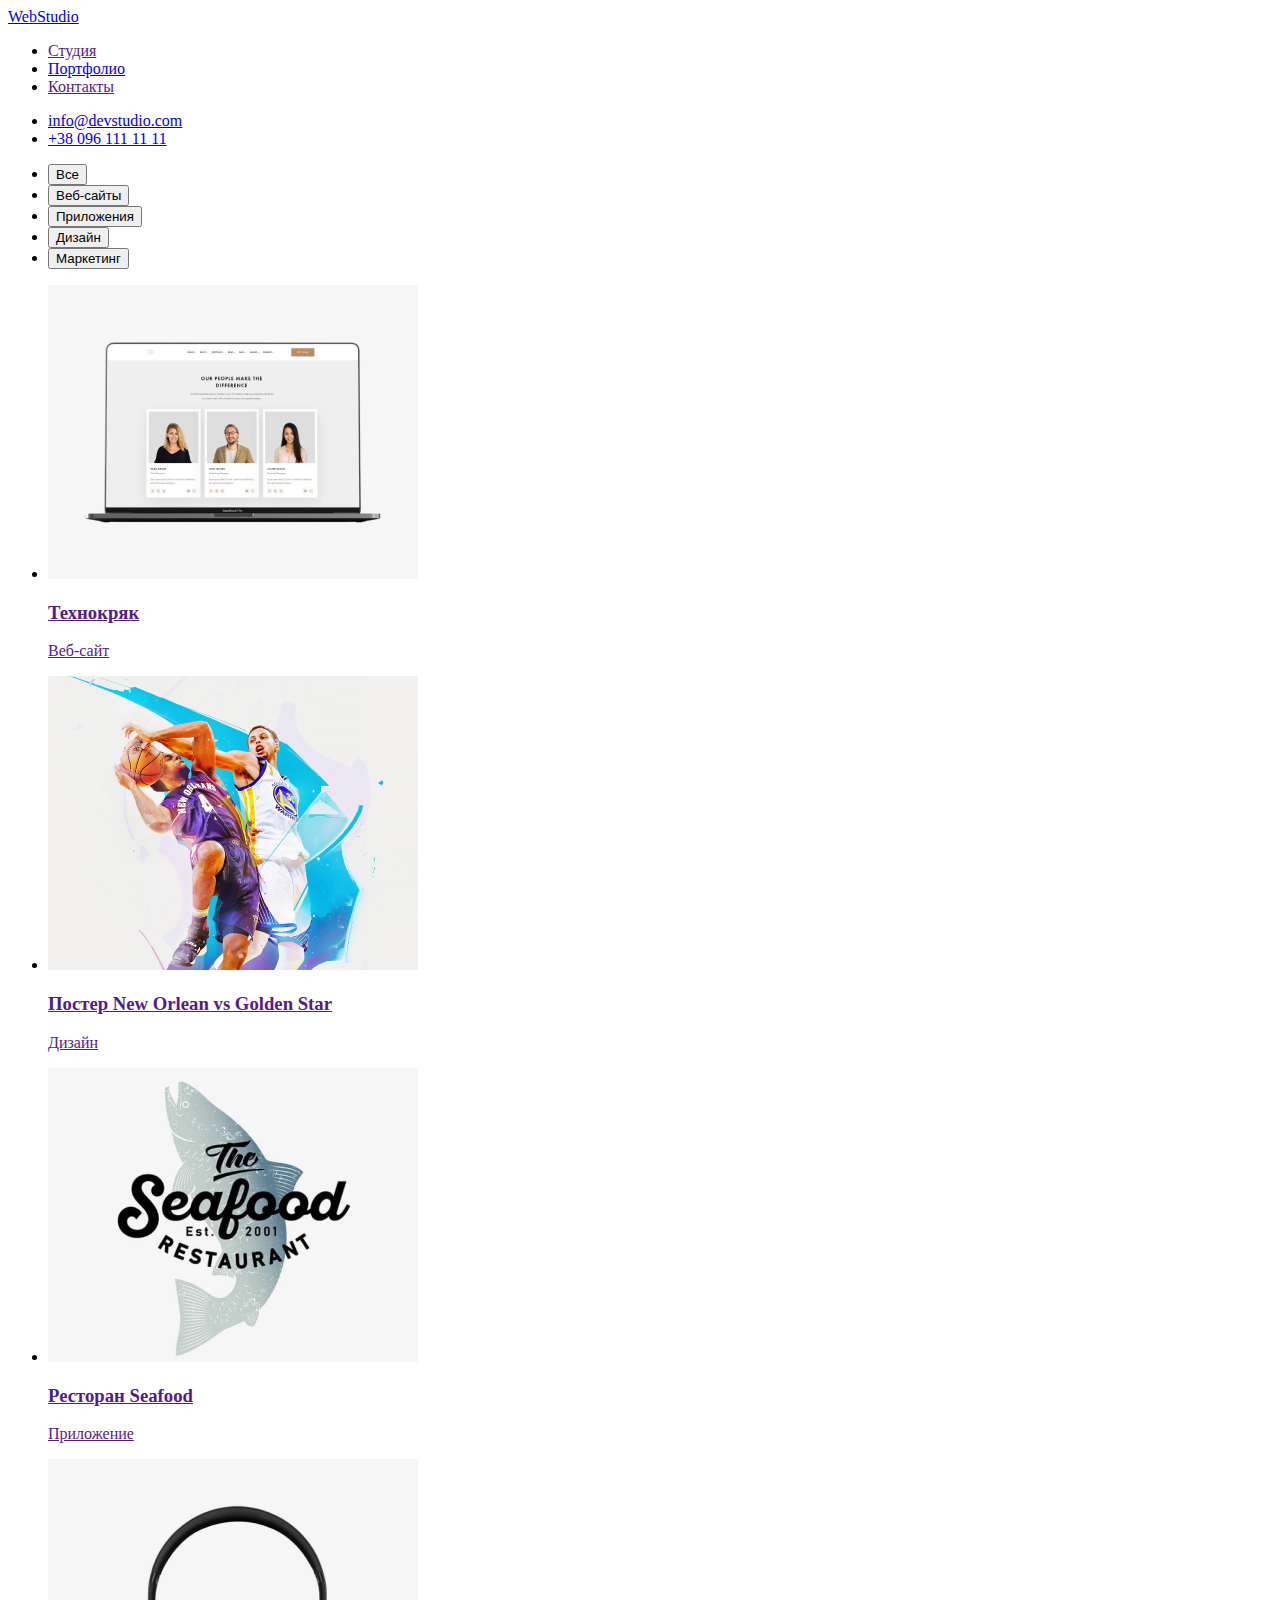
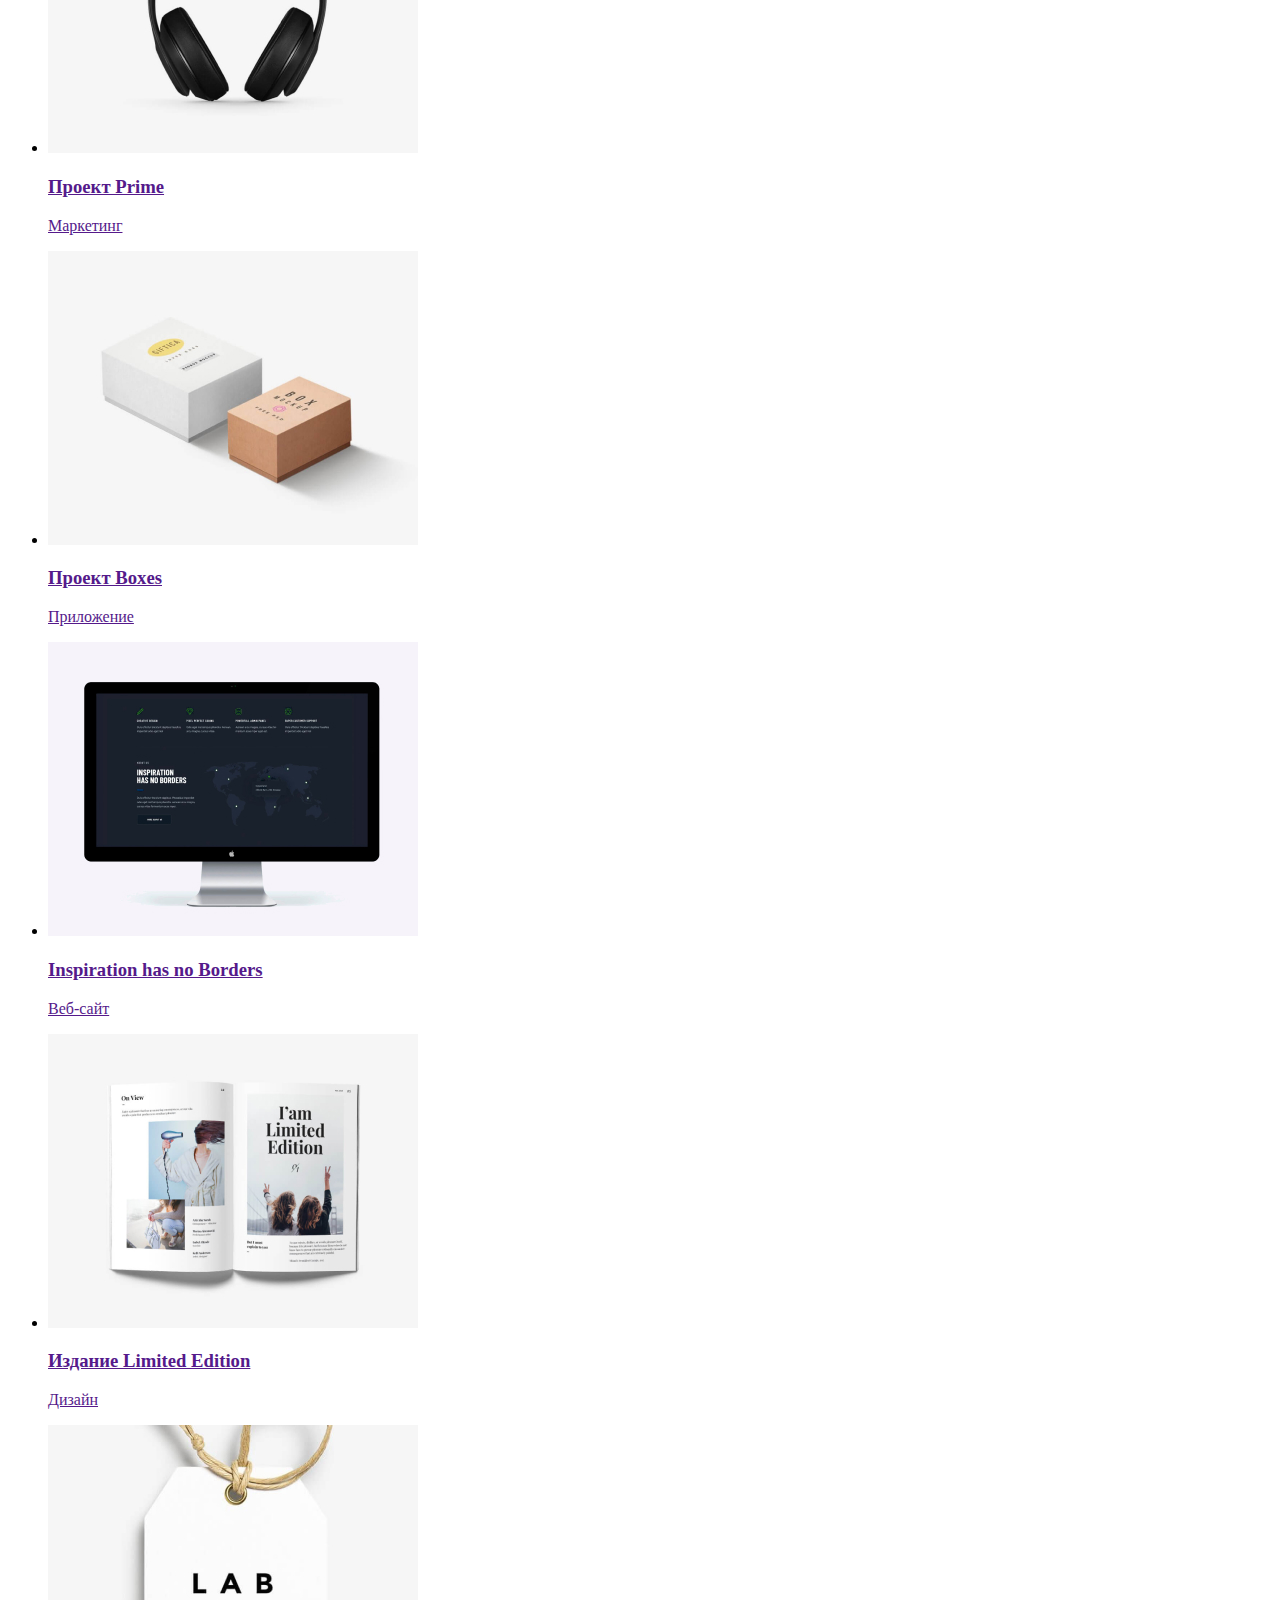
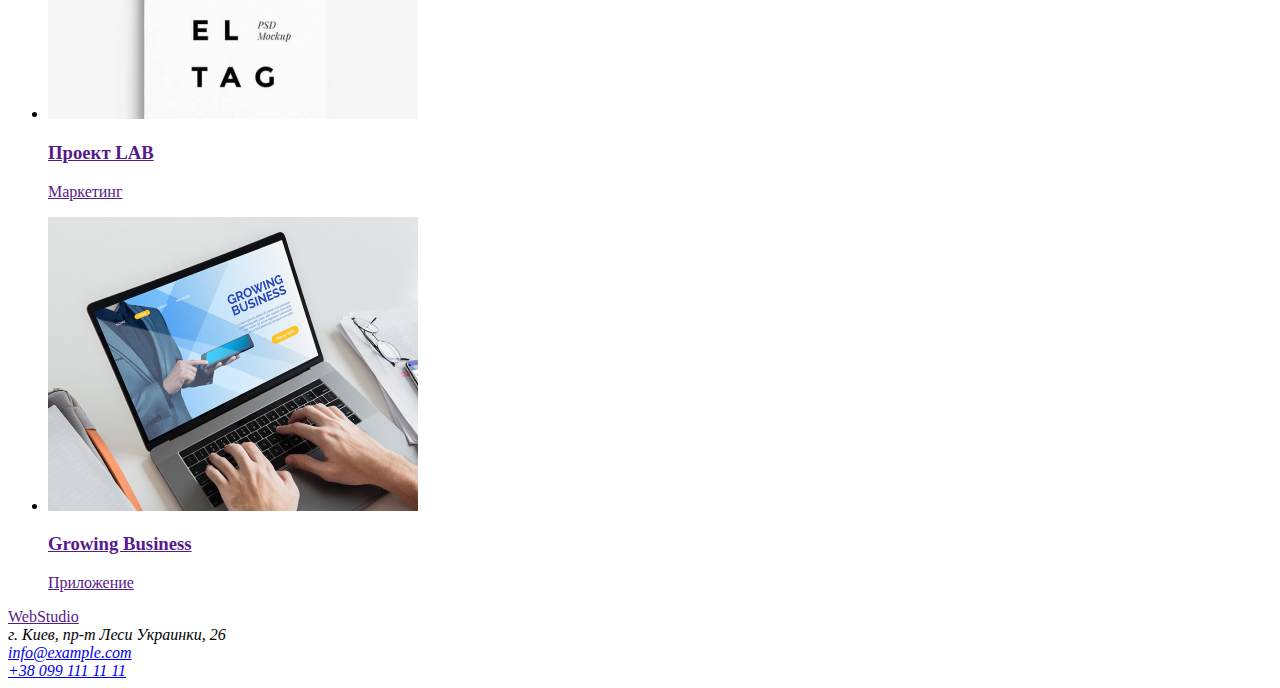
==== portfolio.html @ 369b9035 "Создание структуры страницы Портфолио" ====
<!DOCTYPE html>
<html lang="ru">
<head>
    <meta charset="UTF-8">
    <meta http-equiv="X-UA-Compatible" content="IE=edge">
    <meta name="viewport" content="width=device-width, initial-scale=1.0">
    <title>Портфолио</title>
</head>

    <body>
        <header>
            <nav>
                <a href="./index.html" lang="en"><span class="logo">Web</span>Studio</a>
                <ul>
                    <li><a href="">Студия</a></li>
                    <li><a href="./portfolio.html">Портфолио</a></li>
                    <li><a href="">Контакты</a></li>
                </ul>
            </nav>
        
            <ul>
                <li><a href="mailto:info@example.com">info@devstudio.com</a></li>
                <li><a href="tel:+380991111111">+38 096 111 11 11</a></li>
            </ul>
        </header>
        
        <main>
            <!--Фильтр наших работ-->
            <section>
             <!-- <h1></h1>-->
                <ul>
                <li> 
                    <button type="button">Все</button>
                </li>

                <li>
                    <button type="button">Веб-сайты</button>
                </li>
            
                <li>
                    <button type="button">Приложения</button>
                </li>

                <li>
                    <button type="button">Дизайн</button>
                </li>

                <li>
                    <button type="button">Маркетинг</button>
                </li>
              </ul>
            </section>

                <!-- Наши работы-->
            <section>   
                <!-- <h2></h2>-->
                <ul>
                <li>
                    <a href="">
                    <img src="./images/our-works-1.jpg" width="370" height="294" alt="Наши веб-сайты">
                    <h3>Технокряк</h3>
                    <p>Веб-сайт</p>
                    </a> 
                </li>

                <li>
                    <a href="">
                        <img src="./images/our-works-2.jpg" width="370" height="294" alt="Наши дизайнерские решения"> 
                        <h3>Постер New Orlean vs Golden Star</h3>
                        <p>Дизайн</p>
                    </a>
                </li>

                <li>
                   <a href="">
                       <img src="./images/our-works-3.jpg" width="370" height="294" alt="Наши приложения"> 
                       <h3>Ресторан Seafood</h3>
                       <p>Приложение</p>
                    </a>
                </li>

                <li>
                    <a href="">
                        <!--С альтом вопрос. Непонятно, что писать в данном случае-->
                        <img src="./images/our-works-4.jpg" width="370" height="294" alt="Маркетинг">
                        <h3>Проект Prime</h3>
                        <p>Маркетинг</p>
                    </a>
                </li>

                <li>
                    <a href="">
                        <img src="./images/our-works-5.jpg" width="370" height="294" alt="Наши приложения">
                        <h3>Проект Boxes</h3>
                        <p>Приложение</p>
                    </a>
                </li>
                
                <li>
                    <a href="">
                        <img src="./images/our-works-6.jpg" width="370" height="294" alt="Наши веб-сайты">
                        <h3>Inspiration has no Borders</h3>
                        <p>Веб-сайт</p>
                    </a>
                </li>
                    
                <li>
                    <a href="">
                        <img src="./images/our-works-7.jpg" width="370" height="294" alt="Наши дизайнерские решения">
                        <h3>Издание Limited Edition</h3>
                        <p>Дизайн</p>    
                    </a>

                </li>
                
                <li>
                    <a href="">
                        <img src="./images/our-works-8.jpg" width="370" height="294" alt="Маркетинг">
                        <h3>Проект LAB</h3>
                        <p>Маркетинг</p>
                    </a>
                </li>
                
                <li>
                    <a href="">
                        <img src="./images/our-works-9.jpg" alt="Наши приложения">
                        <h3>Growing Business</h3>
                        <p>Приложение</p>
                    </a>
                </li>
                </ul>
            </section>
        </main>

        <footer>
            <a href="" lang="en"><span class="logo">Web</span>Studio</a>
            <address>
                г. Киев, пр-т Леси Украинки, 26 <br>
                <a href="mailto:info@example.com">info@example.com</a><br>
                <a href="tel:+380991111111">+38 099 111 11 11</a>
            </address>
        </footer>



    </body>
</html>
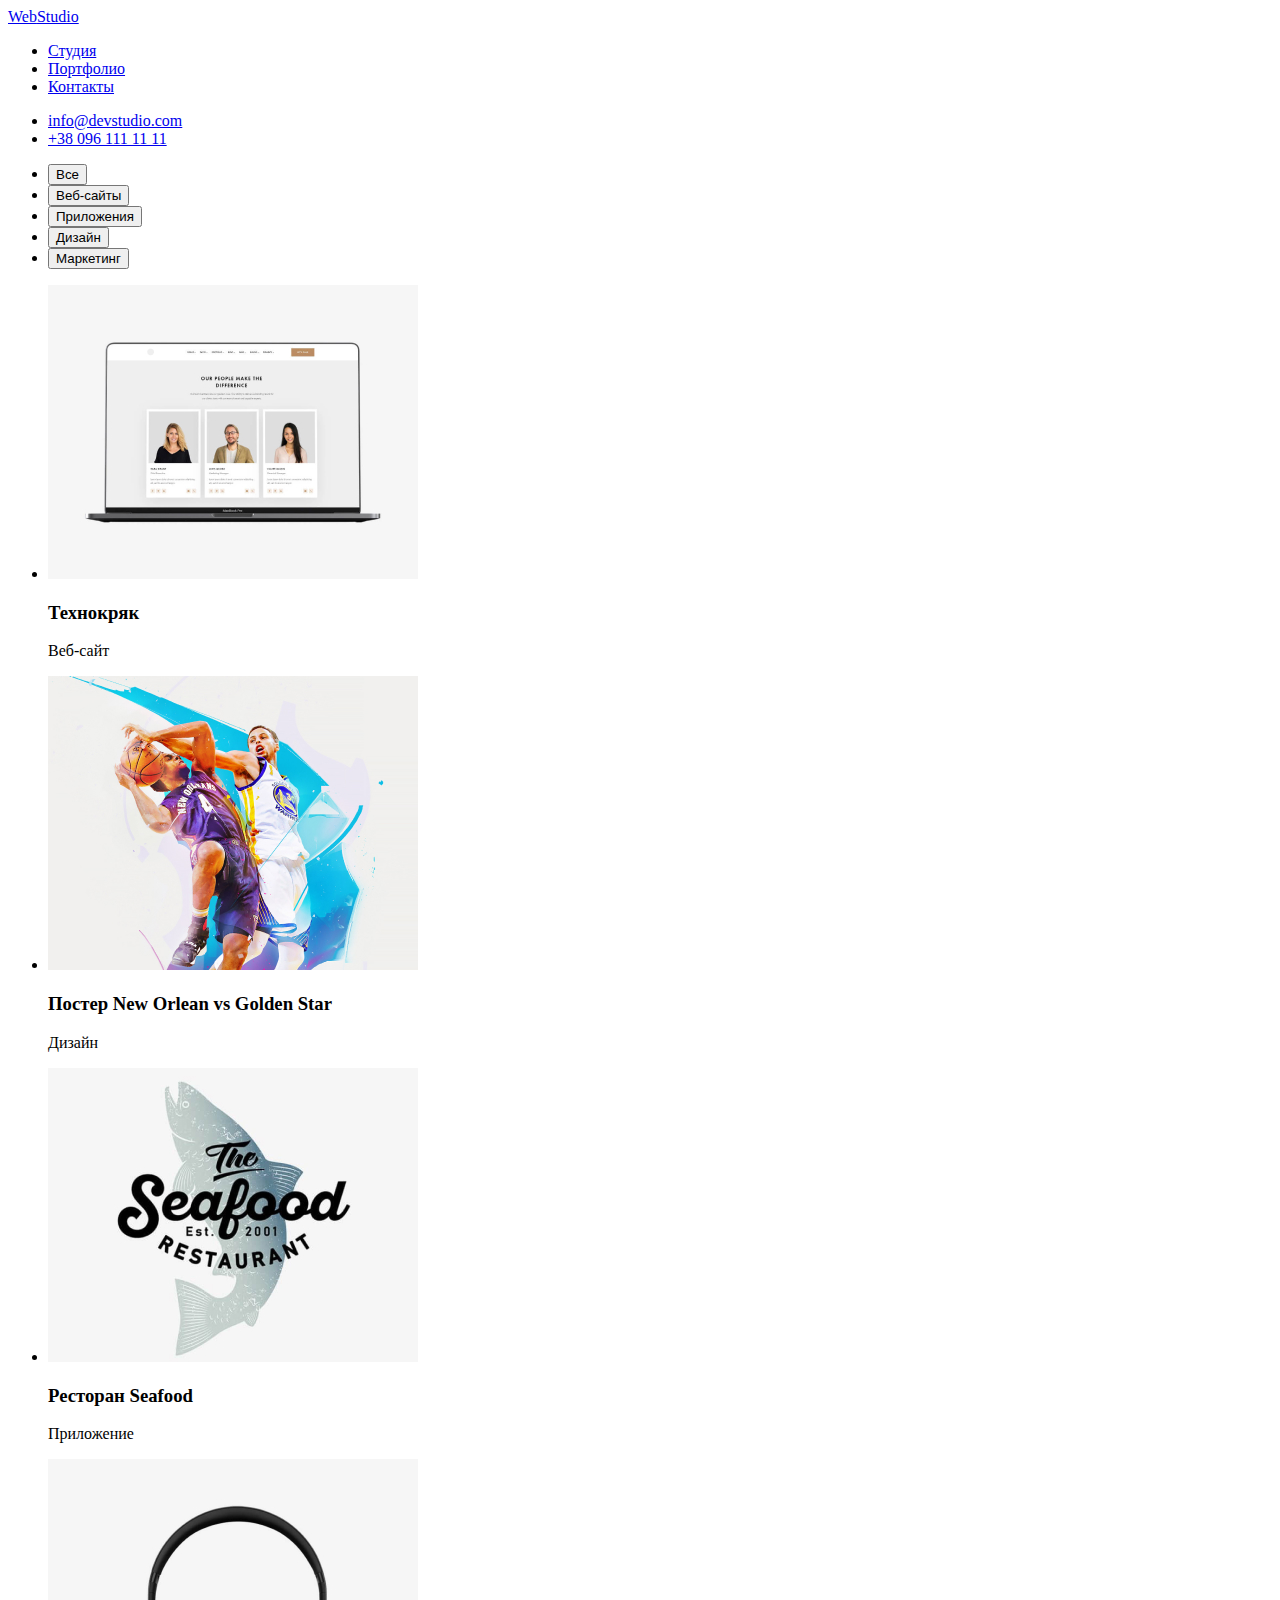
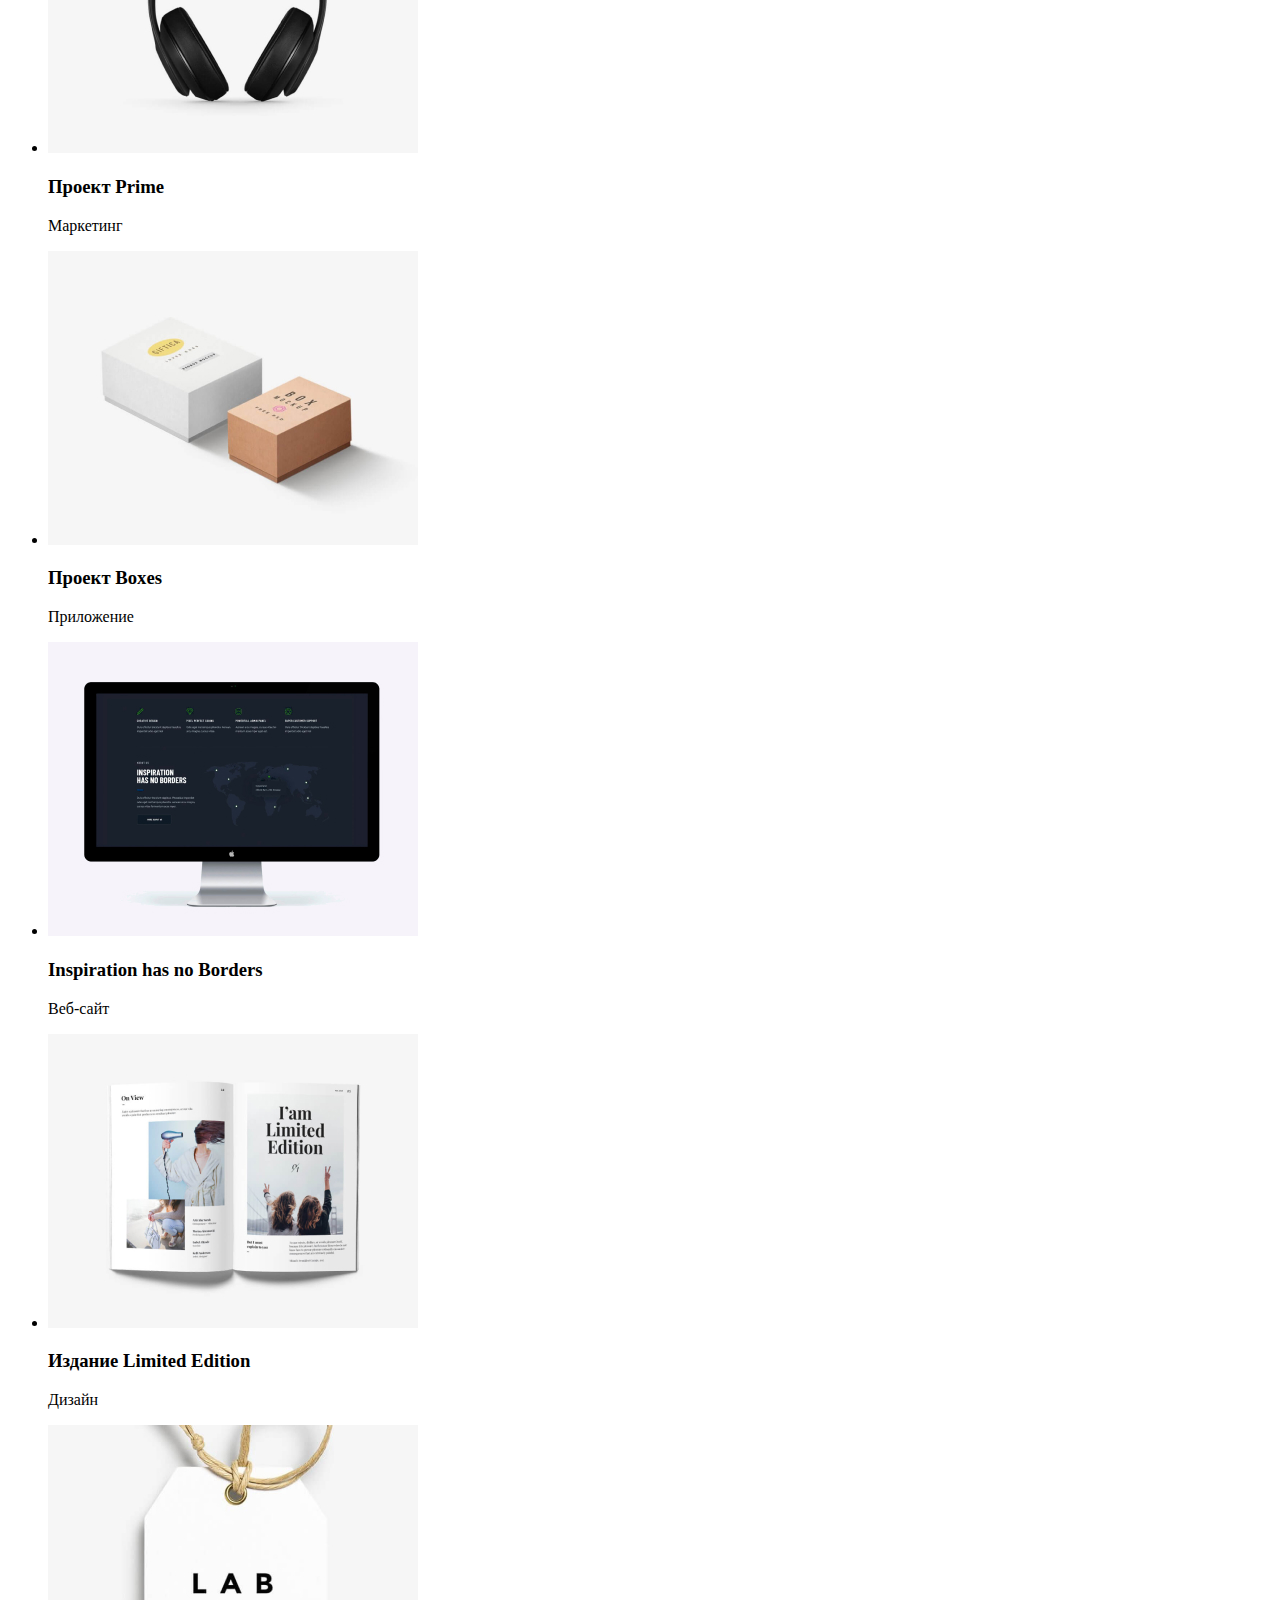
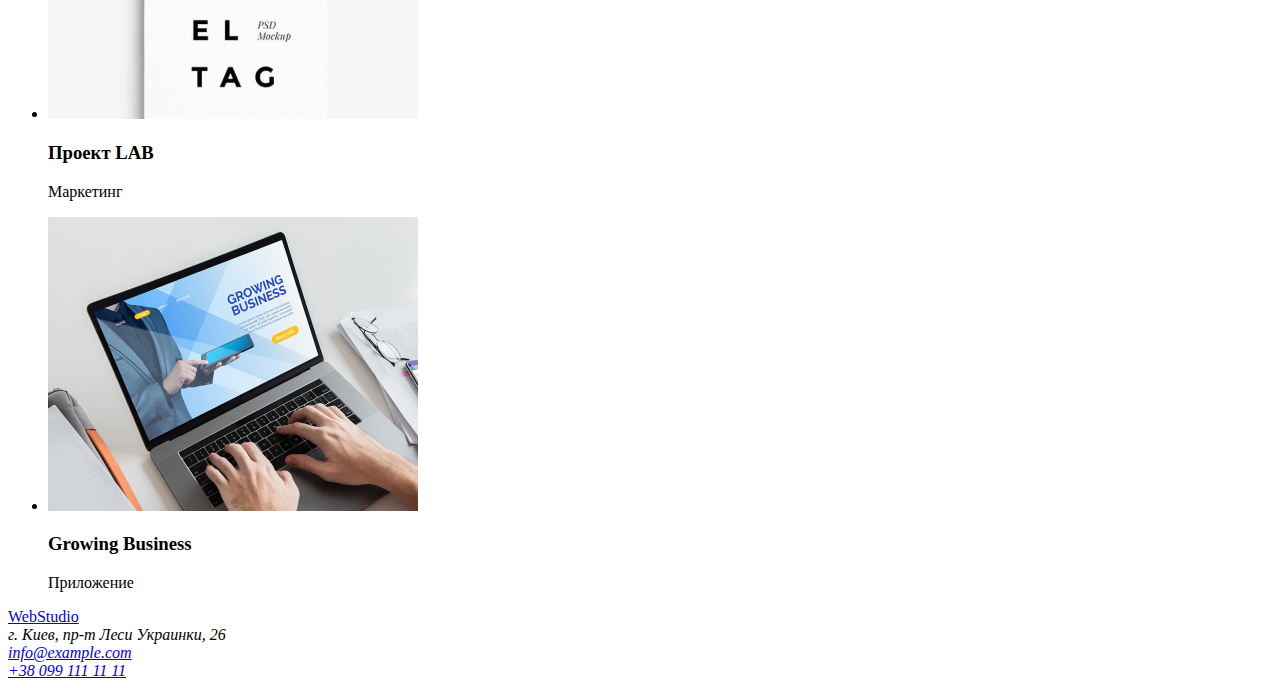
==== commit aa17c74b: "Оформлен текст и цвет всех страниц html" ====
--- a/portfolio.html
+++ b/portfolio.html
@@ -2,146 +2,119 @@
 <html lang="ru">
 <head>
     <meta charset="UTF-8">
-    <meta http-equiv="X-UA-Compatible" content="IE=edge">
-    <meta name="viewport" content="width=device-width, initial-scale=1.0">
     <title>Портфолио</title>
+    <!-- <link rel="stylesheet" href="./css/normalize.css"> -->
+    <link rel="preconnect" href="https://fonts.gstatic.com">
+    <link href="https://fonts.googleapis.com/css2?family=Raleway:wght@700&family=Roboto:wght@400;500;700;900&display=swap" rel="stylesheet">
+    <link rel="stylesheet" href="./css/hidden.css">
+    <link rel="stylesheet" href="./css/styles.css">
 </head>
 
     <body>
         <header>
-            <nav>
-                <a href="./index.html" lang="en"><span class="logo">Web</span>Studio</a>
-                <ul>
-                    <li><a href="">Студия</a></li>
-                    <li><a href="./portfolio.html">Портфолио</a></li>
-                    <li><a href="">Контакты</a></li>
+            <nav >
+                <a href="./index.html" class="logo">
+                    <span class="logo-web">Web</span><span class="logo-studio-header">Studio</span>
+                </a>
+                <ul class="nav-links">
+                    <li><a class="link" href="./index.html">Студия</a></li>
+                    <li><a class="link" href="./portfolio.html">Портфолио</a></li>
+                    <li><a class="link" href="#contacts">Контакты</a></li>
                 </ul>
             </nav>
         
-            <ul>
-                <li><a href="mailto:info@example.com">info@devstudio.com</a></li>
-                <li><a href="tel:+380991111111">+38 096 111 11 11</a></li>
+            <ul class="contacts">
+                <li><a class="contact" href="mailto:info@example.com">info@devstudio.com</a></li>
+                <li><a class="contact" href="tel:+380991111111">+38 096 111 11 11</a></li>
             </ul>
         </header>
         
         <main>
-            <!--Фильтр наших работ-->
+            <!--Фильтр наших работ - кнопки-->
             <section>
-             <!-- <h1></h1>-->
-                <ul>
-                <li> 
-                    <button type="button">Все</button>
-                </li>
-
-                <li>
-                    <button type="button">Веб-сайты</button>
-                </li>
-            
-                <li>
-                    <button type="button">Приложения</button>
-                </li>
-
-                <li>
-                    <button type="button">Дизайн</button>
-                </li>
-
-                <li>
-                    <button type="button">Маркетинг</button>
-                </li>
+             <h1 class="visually-hidden main-title">Фильтр наших работ</h1>
+                <ul class="filter-buttons">
+                    <li><button class="btn" type="">Все</button> </li>
+                    <li><button class="btn" type="">Веб-сайты</button></li>
+                    <li><button class="btn" type="">Приложения</button></li>
+                    <li><button class="btn" type="">Дизайн</button></li>
+                    <li><button class="btn" type="">Маркетинг</button></li>
               </ul>
+              
             </section>
 
                 <!-- Наши работы-->
             <section>   
-                <!-- <h2></h2>-->
-                <ul>
-                <li>
-                    <a href="">
-                    <img src="./images/our-works-1.jpg" width="370" height="294" alt="Наши веб-сайты">
-                    <h3>Технокряк</h3>
-                    <p>Веб-сайт</p>
-                    </a> 
-                </li>
+                <h2 class="visually-hidden">Наши работы</h2>
+                <ul class="projects">
+                    <li>
+                         <img src="./images/our-works-1.jpg" width="370" alt="Наши веб-сайты">
+                         <h3 class="project">Технокряк</h3>
+                          <p class="project-info">Веб-сайт</p>
+                    </li>
 
-                <li>
-                    <a href="">
-                        <img src="./images/our-works-2.jpg" width="370" height="294" alt="Наши дизайнерские решения"> 
-                        <h3>Постер New Orlean vs Golden Star</h3>
-                        <p>Дизайн</p>
-                    </a>
-                </li>
+                    <li>
+                       <img src="./images/our-works-2.jpg" width="370" alt="Наши дизайнерские решения"> 
+                        <h3 class="project">Постер New Orlean vs Golden Star</h3>
+                        <p class="project-info">Дизайн</p>
+                     </li>
 
-                <li>
-                   <a href="">
-                       <img src="./images/our-works-3.jpg" width="370" height="294" alt="Наши приложения"> 
-                       <h3>Ресторан Seafood</h3>
-                       <p>Приложение</p>
-                    </a>
-                </li>
+                    <li>
+                       <img src="./images/our-works-3.jpg" width="370" alt="Наши приложения"> 
+                       <h3 class="project">Ресторан Seafood</h3>
+                       <p class="project-info">Приложение</p>
+                      </li>
 
-                <li>
-                    <a href="">
+                     <li>
                         <!--С альтом вопрос. Непонятно, что писать в данном случае-->
-                        <img src="./images/our-works-4.jpg" width="370" height="294" alt="Маркетинг">
-                        <h3>Проект Prime</h3>
-                        <p>Маркетинг</p>
-                    </a>
-                </li>
+                        <img src="./images/our-works-4.jpg" width="370" alt="Маркетинг">
+                        <h3 class="project">Проект Prime</h3>
+                        <p class="project-info">Маркетинг</p>
+                      </li>
 
-                <li>
-                    <a href="">
-                        <img src="./images/our-works-5.jpg" width="370" height="294" alt="Наши приложения">
-                        <h3>Проект Boxes</h3>
-                        <p>Приложение</p>
-                    </a>
-                </li>
+                      <li>
+                        <img src="./images/our-works-5.jpg" width="370" alt="Наши приложения">
+                        <h3 class="project">Проект Boxes</h3>
+                        <p class="project-info">Приложение</p>
+                     </li>
                 
-                <li>
-                    <a href="">
-                        <img src="./images/our-works-6.jpg" width="370" height="294" alt="Наши веб-сайты">
-                        <h3>Inspiration has no Borders</h3>
-                        <p>Веб-сайт</p>
-                    </a>
-                </li>
+                      <li>
+                        <img src="./images/our-works-6.jpg" width="370" alt="Наши веб-сайты">
+                        <h3 class="project">Inspiration has no Borders</h3>
+                        <p class="project-info">Веб-сайт</p>
+                     </li>
                     
-                <li>
-                    <a href="">
-                        <img src="./images/our-works-7.jpg" width="370" height="294" alt="Наши дизайнерские решения">
-                        <h3>Издание Limited Edition</h3>
-                        <p>Дизайн</p>    
-                    </a>
+                     <li>
+                        <img src="./images/our-works-7.jpg" width="370" alt="Наши дизайнерские решения">
+                        <h3 class="project">Издание Limited Edition</h3>
+                        <p class="project-info">Дизайн</p>    
 
-                </li>
+                     </li>
                 
-                <li>
-                    <a href="">
-                        <img src="./images/our-works-8.jpg" width="370" height="294" alt="Маркетинг">
-                        <h3>Проект LAB</h3>
-                        <p>Маркетинг</p>
-                    </a>
-                </li>
+                     <li>
+                        <img src="./images/our-works-8.jpg" width="370" alt="Маркетинг">
+                        <h3 class="project">Проект LAB</h3>
+                        <p class="project-info">Маркетинг</p>
+                     </li>
                 
-                <li>
-                    <a href="">
+                     <li>
                         <img src="./images/our-works-9.jpg" alt="Наши приложения">
-                        <h3>Growing Business</h3>
-                        <p>Приложение</p>
-                    </a>
-                </li>
+                        <h3 class="project">Growing Business</h3>
+                        <p class="project-info">Приложение</p>
+                     </li>
                 </ul>
             </section>
         </main>
-
+        <!-- Подвал -->
         <footer>
-            <a href="" lang="en"><span class="logo">Web</span>Studio</a>
-            <address>
+            <a href="./index.html" class="logo">
+                <span class="logo-web">Web</span><span class="logo-studio-footer">Studio</span>
+            </a>
+            <address class="address" id="contacts">
                 г. Киев, пр-т Леси Украинки, 26 <br>
-                <a href="mailto:info@example.com">info@example.com</a><br>
-                <a href="tel:+380991111111">+38 099 111 11 11</a>
+                <a class="mail" href="mailto:info@example.com">info@example.com</a><br>
+                <a class="tel" href="tel:+380991111111">+38 099 111 11 11</a>
             </address>
         </footer>
-
-
-
     </body>
 </html>--- a/css/hidden.css
+++ b/css/hidden.css
@@ -0,0 +1,14 @@
+  /* Скрытие заголовка только от глаз */
+  .visually-hidden {
+    position: absolute;
+    width: 1px;
+    height: 1px;
+    margin: -1px;
+    border: 0;
+    padding: 0;
+    
+    white-space: nowrap;
+    clip-path: inset(100%);
+    clip: rect(0 0 0 0);
+    overflow: hidden;
+  }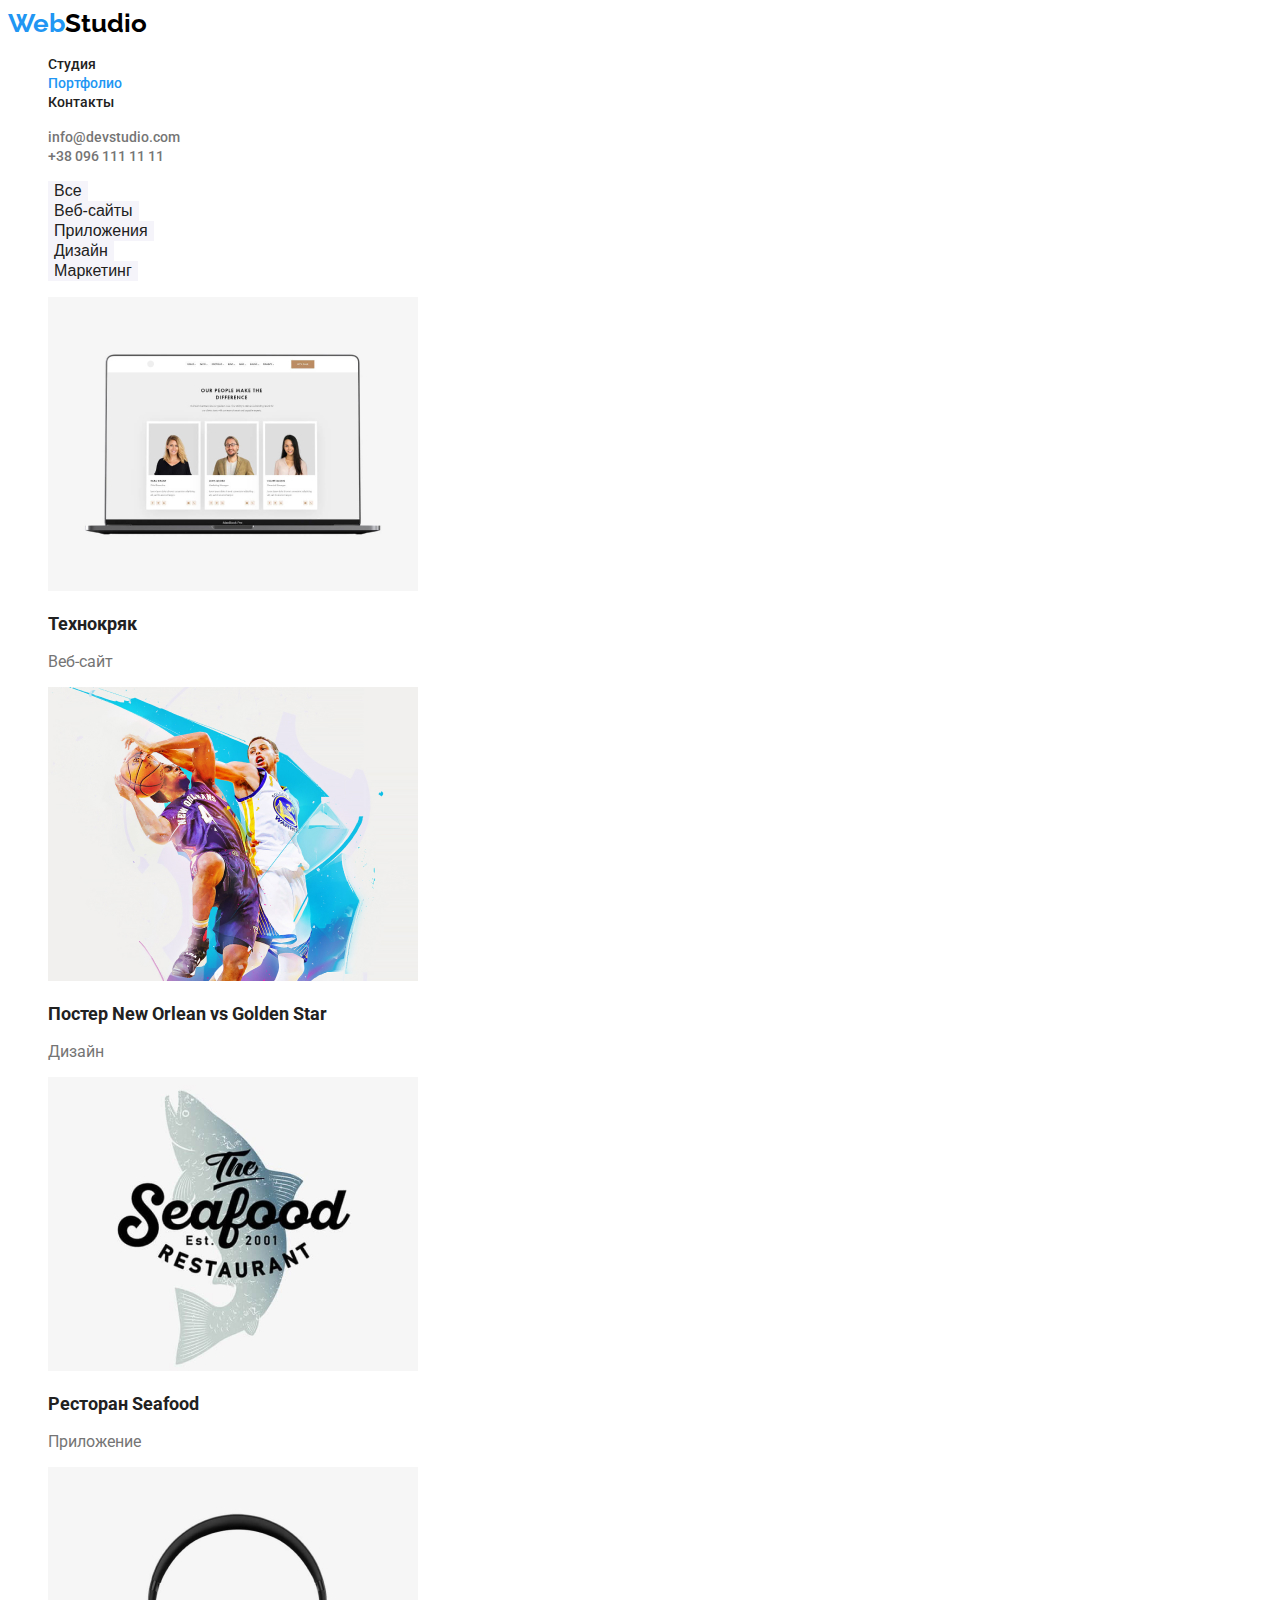
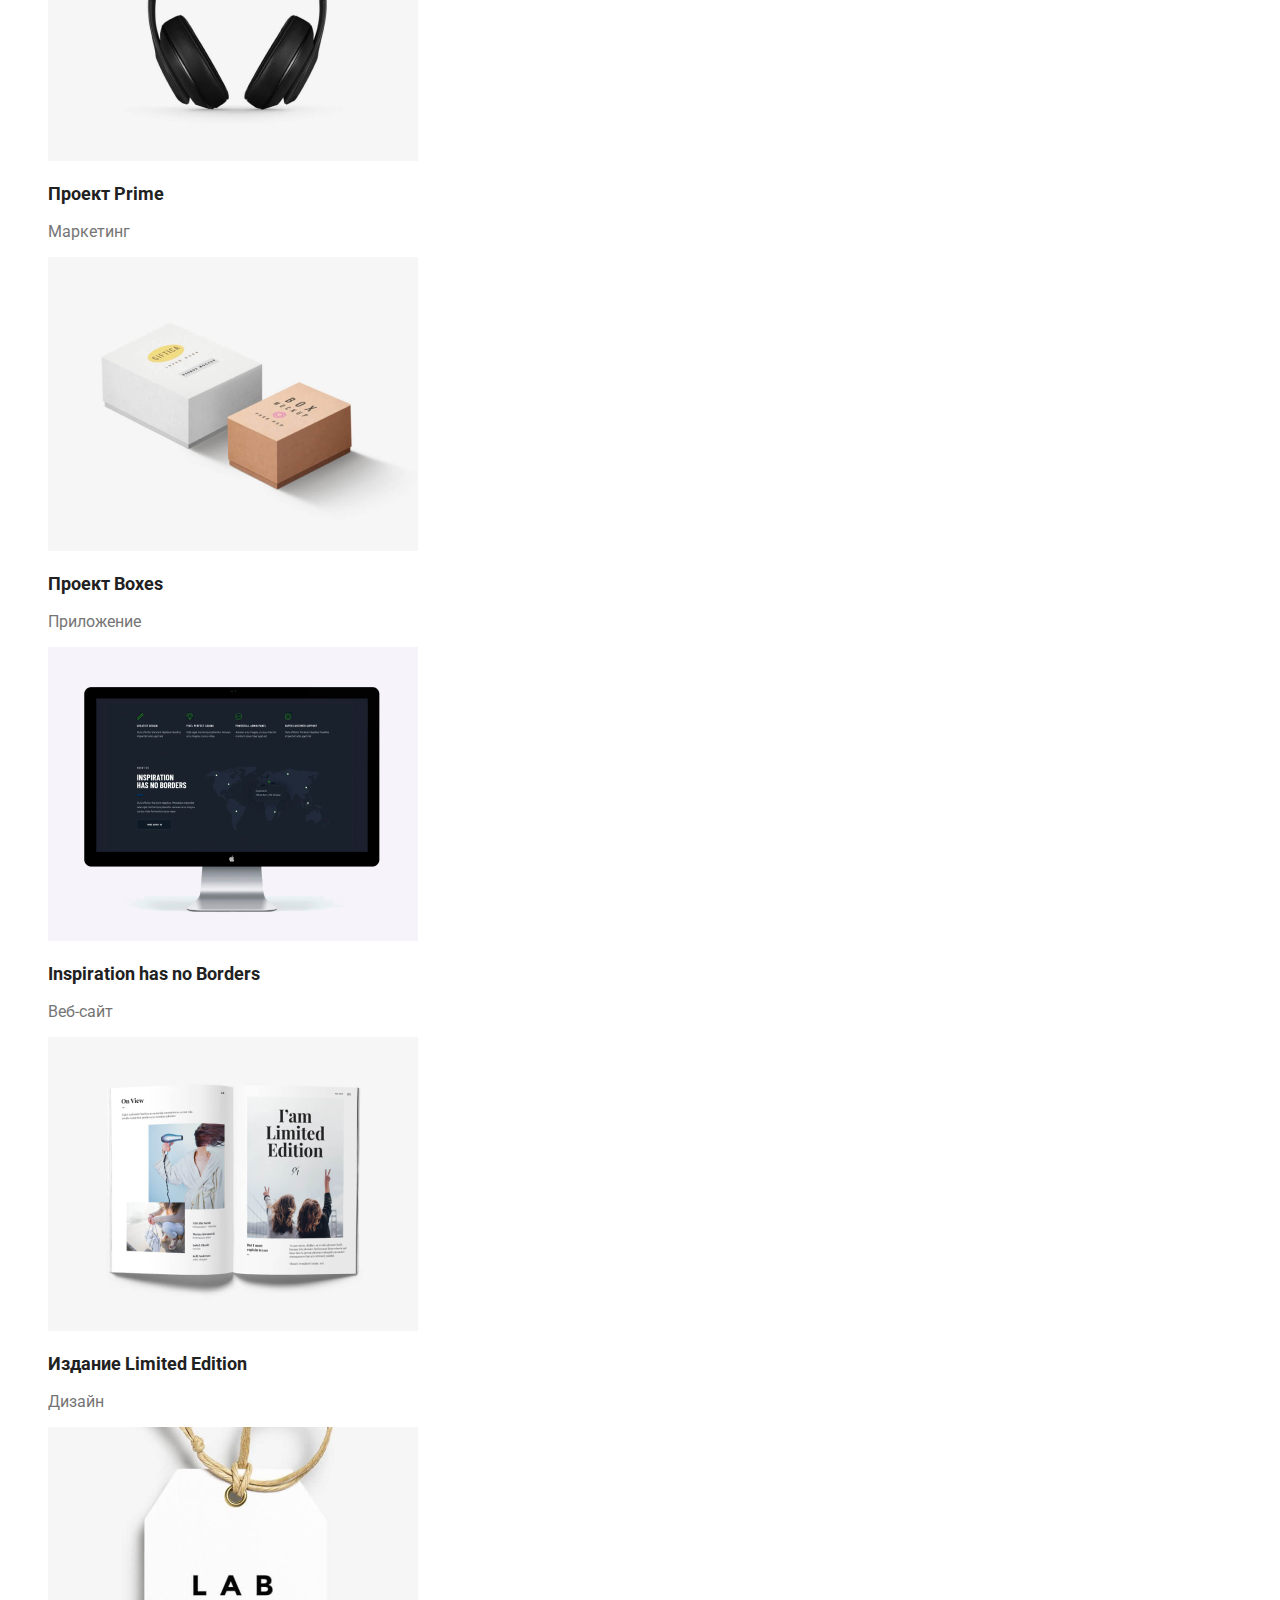
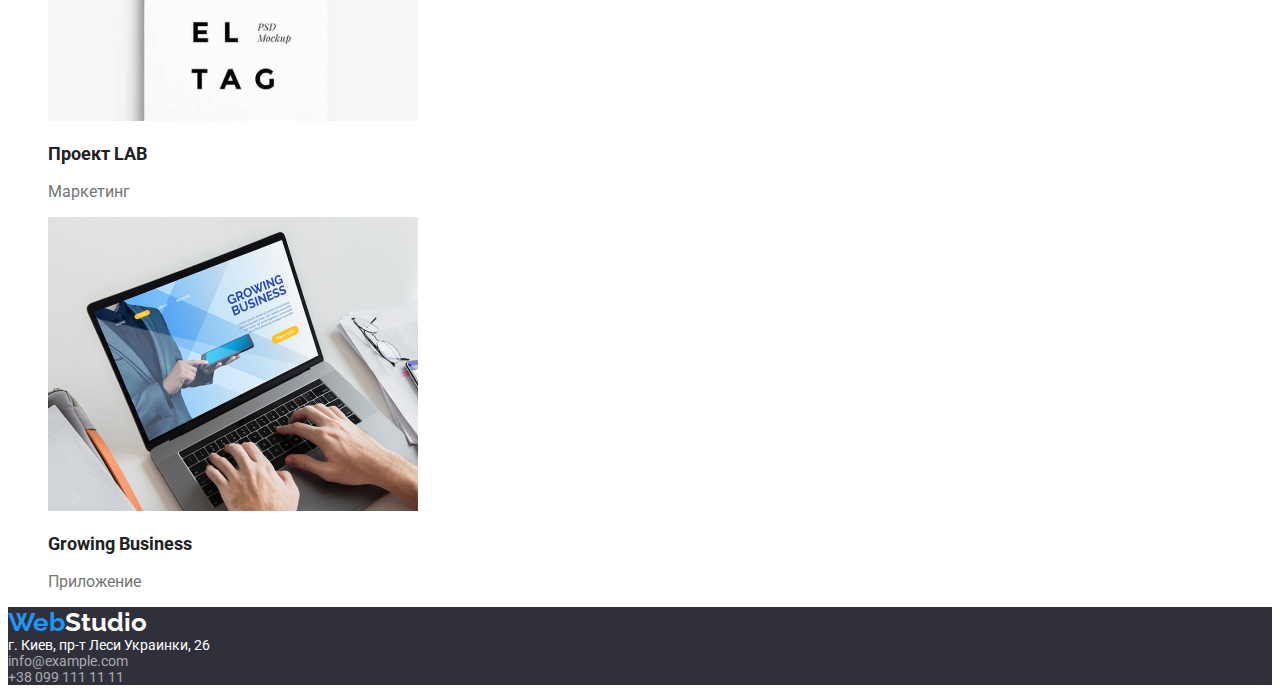
==== commit ce135854: "Добавление свойства current" ====
--- a/portfolio.html
+++ b/portfolio.html
@@ -2,6 +2,8 @@
 <html lang="ru">
 <head>
     <meta charset="UTF-8">
+    <meta http-equiv="X-UA-Compatible" content="IE=edge">
+    <meta name="viewport" content="width=device-width, initial-scale=1.0">
     <title>Портфолио</title>
     <!-- <link rel="stylesheet" href="./css/normalize.css"> -->
     <link rel="preconnect" href="https://fonts.gstatic.com">
@@ -18,7 +20,7 @@
                 </a>
                 <ul class="nav-links">
                     <li><a class="link" href="./index.html">Студия</a></li>
-                    <li><a class="link" href="./portfolio.html">Портфолио</a></li>
+                    <li><a class="link current" href="./portfolio.html">Портфолио</a></li>
                     <li><a class="link" href="#contacts">Контакты</a></li>
                 </ul>
             </nav>
@@ -34,11 +36,11 @@
             <section>
              <h1 class="visually-hidden main-title">Фильтр наших работ</h1>
                 <ul class="filter-buttons">
-                    <li><button class="btn" type="">Все</button> </li>
-                    <li><button class="btn" type="">Веб-сайты</button></li>
-                    <li><button class="btn" type="">Приложения</button></li>
-                    <li><button class="btn" type="">Дизайн</button></li>
-                    <li><button class="btn" type="">Маркетинг</button></li>
+                    <li><button class="btn" type="button">Все</button> </li>
+                    <li><button class="btn" type="button">Веб-сайты</button></li>
+                    <li><button class="btn" type="button">Приложения</button></li>
+                    <li><button class="btn" type="button">Дизайн</button></li>
+                    <li><button class="btn" type="button">Маркетинг</button></li>
               </ul>
               
             </section>
--- a/css/styles.css
+++ b/css/styles.css
@@ -0,0 +1,171 @@
+/* Переменные */
+:root {
+  --title-text: #212121;
+  --main-text: #757575;
+  --nav-text: #212121;
+  --contacts-text: #757575;
+  --actions: #2196F3;
+}
+
+body {
+  font-family: 'Roboto', sans-serif;
+  background-color: #ffffff;
+}
+
+ul {
+  list-style: none;
+}
+
+a {
+  text-decoration: none;
+}
+
+address {
+  font-style: normal;
+}
+
+footer {
+  background-color: #2F303A ;
+}
+
+/* Главная страница */
+.logo {
+  font-family: 'Raleway', sans-serif;
+  font-size: 26px;
+  font-weight: 700;
+}
+
+.logo-web {
+  color: #2196F3;
+}
+
+.logo-studio-header {
+  color: #000000;
+}
+
+.logo-studio-footer {
+  color: #ffffff;
+}
+
+.nav-links .link {
+  color: var(--nav-text, black);
+  font-size: 14px;
+  font-weight: 500;
+}
+
+.nav-links .link:hover,
+.nav-links .link:focus {
+  color: var(--actions, blue);
+}
+
+.nav-links .link.current {
+  color: var(--actions, blue);
+}
+
+.contacts .contact {
+  color: var(--contacts-text, grey) ;
+  font-size: 14px;
+  font-weight: 500;
+}
+
+.contacts .contact:hover,
+.contacts .contact:focus {
+  color: var(--actions, blue);
+}
+
+.hero {
+  background-color: #2F303A;
+}
+
+.hero .title {
+  color: #ffffff;
+  text-transform: uppercase;
+  text-align: center;
+  font-size: 44px;
+  font-weight: 700;
+}
+
+.hero .btn {
+  color: #ffffff;
+  background-color: var(--actions, blue);
+}
+
+.hero .btn:hover,
+.hero .btn:focus {
+  background-color: #ffffff;
+  color: var(--actions, blue);
+}
+
+.main-title {
+  color: var(--title-text, black);
+  text-align: center;
+  font-size: 36px;
+  font-weight: 700;
+}
+
+.advantages .title {
+  color: var(--title-text, black);
+  text-transform: uppercase;
+  font-size: 14px;
+  font-weight: 700;
+}
+
+.advantages .advantage {
+  color: var(--main-text, grey);
+  font-size: 14px;
+}
+
+.team .member {
+  color: var(--title-text, black);
+  font-size: 16px;
+  font-weight: 500;
+}
+
+.team .skill {
+  color: var(--main-text, grey);
+  font-size: 16px;
+}
+
+.address {
+  color: #ffffff;
+  font-size: 14px;
+}
+
+.address .mail,
+.address .tel {
+  color: rgba(255, 255, 255, 0.6);
+}
+
+.address .mail:hover,
+.address .mail:focus,
+.address .tel:hover,
+.address .tel:focus{
+  color: var(--actions, blue);
+}
+
+/* Старница портфолио */
+
+.filter-buttons .btn {
+  background-color: #F5F4FA;
+  border: none;
+  color: #212121;
+  font-size: 16px;
+  font-weight: 500;
+}  
+
+.filter-buttons .btn:hover,
+.filter-buttons .btn:focus {
+  background-color: var(--actions, blue);
+  color: #ffffff;
+}
+ 
+.projects .project {
+  color: var(--title-text);
+  font-size: 18px;
+  font-weight: 700;
+}
+
+.projects .project-info {
+  color: var(--main-text);
+  font-size: 16px;
+}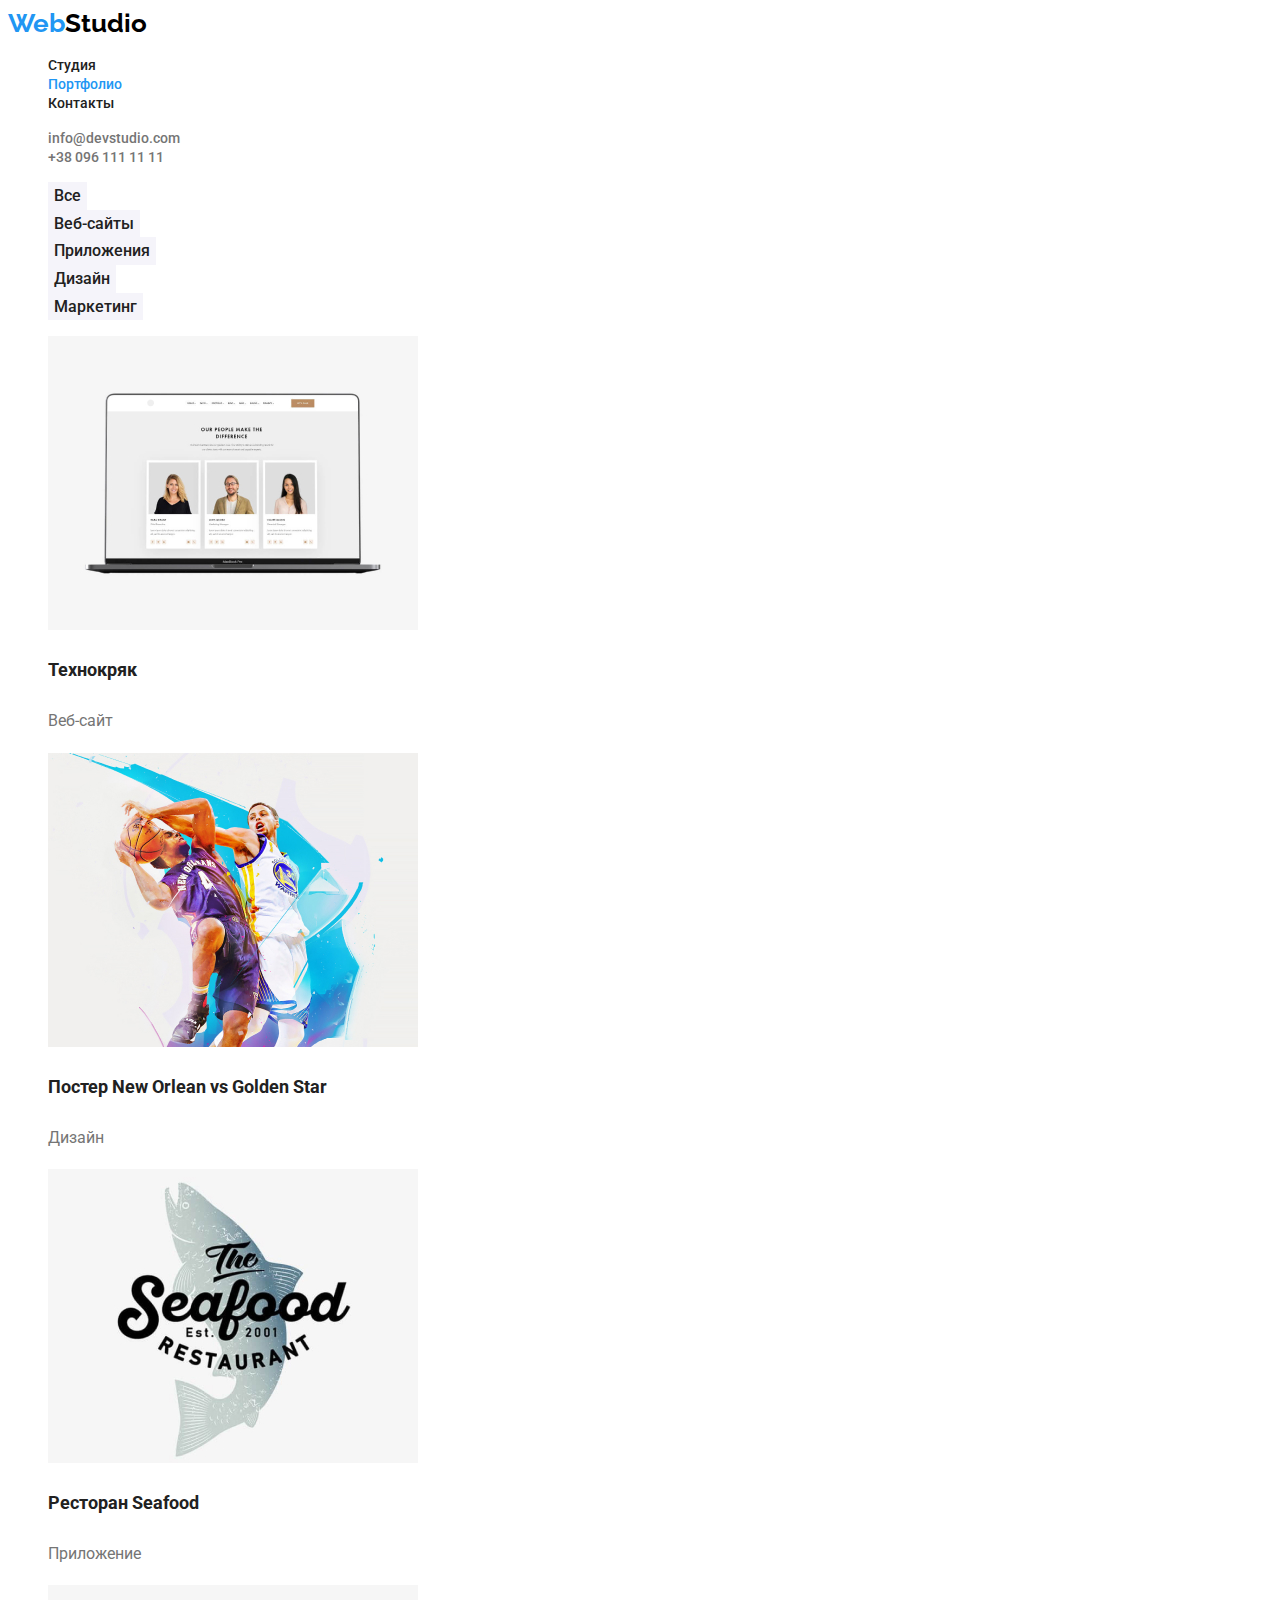
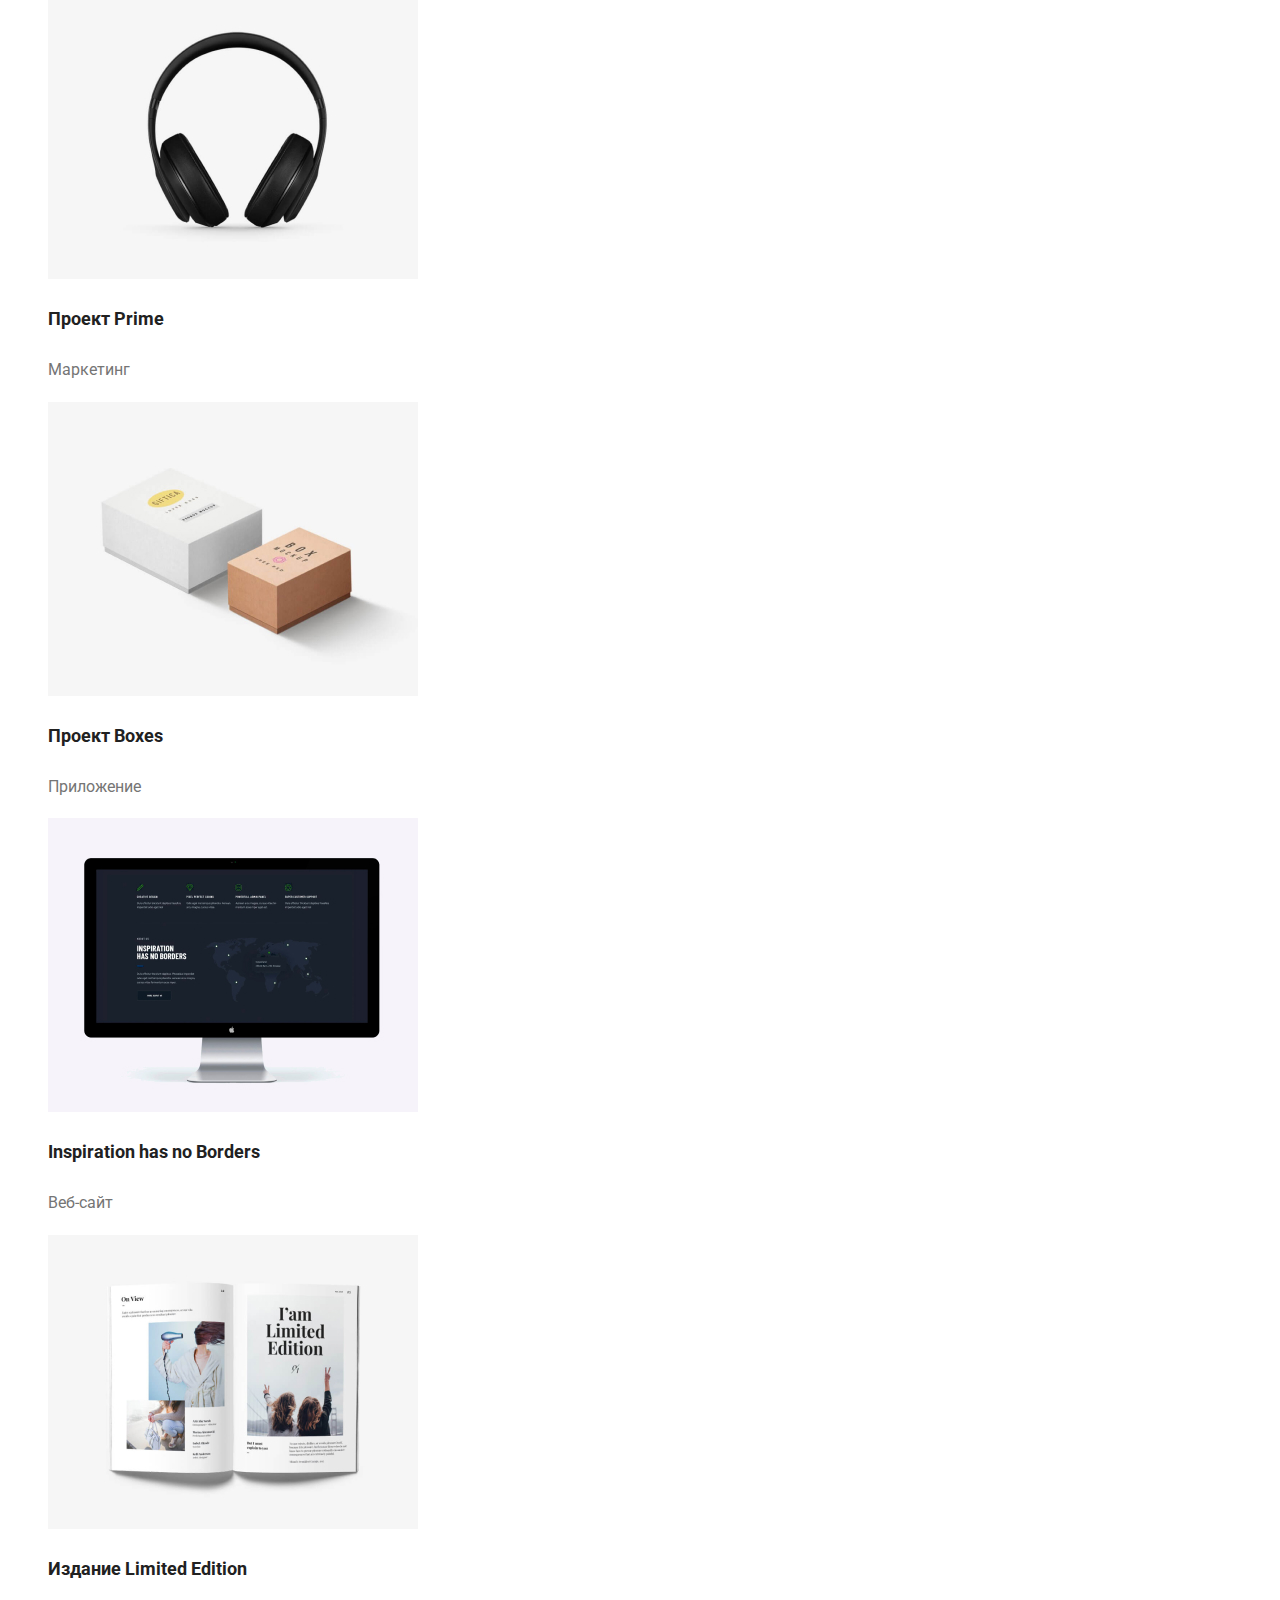
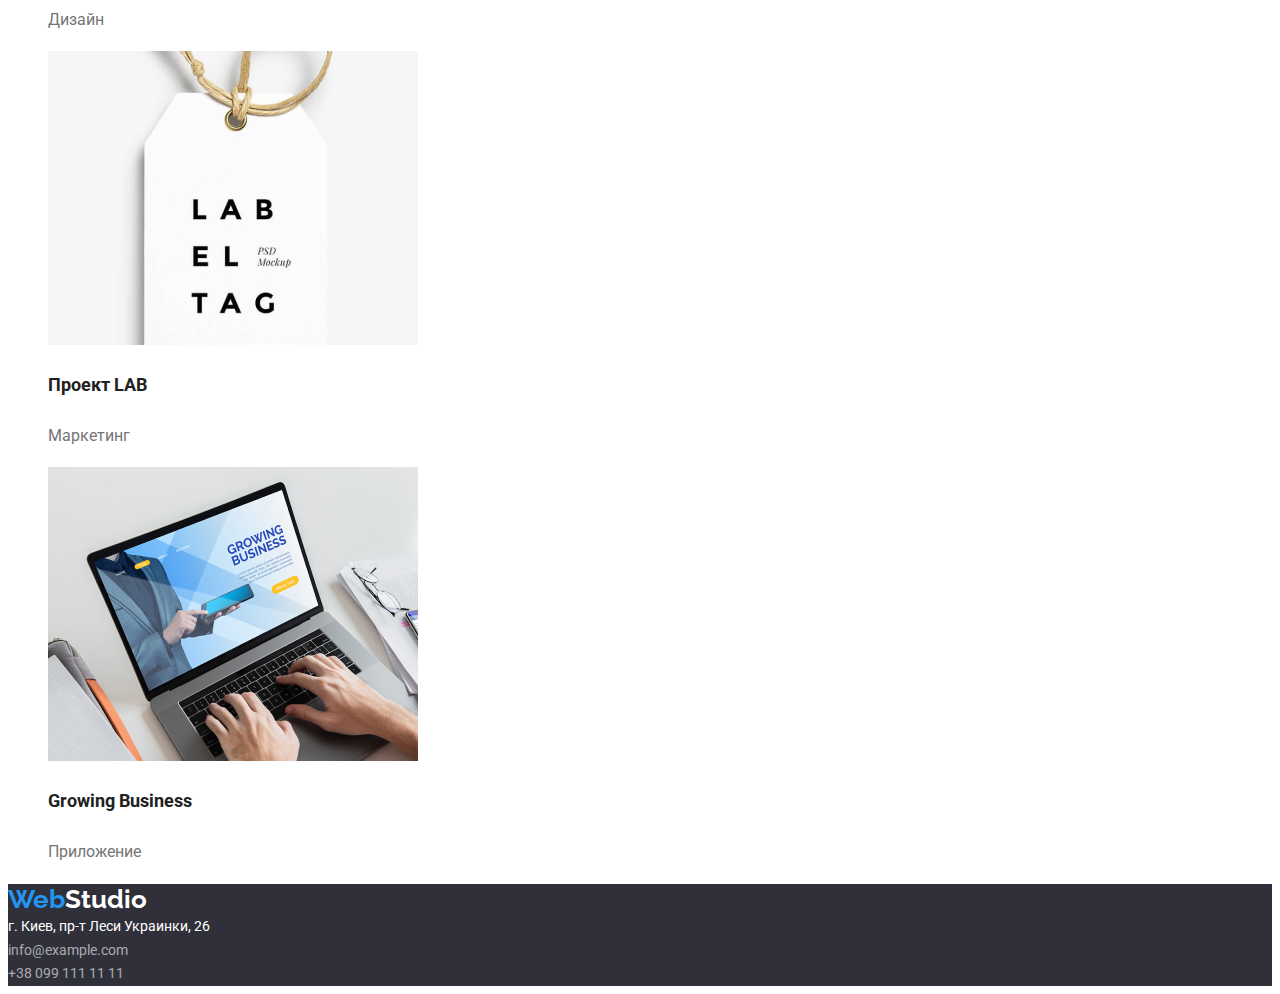
==== commit c13a7719: "Исправление ошибок после проверки" ====
--- a/portfolio.html
+++ b/portfolio.html
@@ -42,11 +42,8 @@
                     <li><button class="btn" type="button">Дизайн</button></li>
                     <li><button class="btn" type="button">Маркетинг</button></li>
               </ul>
-              
-            </section>
 
                 <!-- Наши работы-->
-            <section>   
                 <h2 class="visually-hidden">Наши работы</h2>
                 <ul class="projects">
                     <li>
--- a/css/styles.css
+++ b/css/styles.css
@@ -5,6 +5,8 @@
   --nav-text: #212121;
   --contacts-text: #757575;
   --actions: #2196F3;
+  --buttons-background:#F5F4FA ;
+
 }
 
 body {
@@ -14,10 +16,6 @@
 
 ul {
   list-style: none;
-}
-
-a {
-  text-decoration: none;
 }
 
 address {
@@ -33,6 +31,8 @@
   font-family: 'Raleway', sans-serif;
   font-size: 26px;
   font-weight: 700;
+  line-height: 1.2;
+  text-decoration: none;
 }
 
 .logo-web {
@@ -51,6 +51,8 @@
   color: var(--nav-text, black);
   font-size: 14px;
   font-weight: 500;
+  line-height: 1.2;
+  text-decoration: none;
 }
 
 .nav-links .link:hover,
@@ -66,6 +68,8 @@
   color: var(--contacts-text, grey) ;
   font-size: 14px;
   font-weight: 500;
+  line-height: 1.2;
+  text-decoration: none;
 }
 
 .contacts .contact:hover,
@@ -82,12 +86,17 @@
   text-transform: uppercase;
   text-align: center;
   font-size: 44px;
-  font-weight: 700;
+  font-weight: 900;
+  line-height: 1.4;
 }
 
 .hero .btn {
+  font-family: inherit;
   color: #ffffff;
   background-color: var(--actions, blue);
+  font-size: 16px;
+  font-weight: 700;
+  line-height: 1.9;
 }
 
 .hero .btn:hover,
@@ -101,6 +110,7 @@
   text-align: center;
   font-size: 36px;
   font-weight: 700;
+  line-height: 1.2;
 }
 
 .advantages .title {
@@ -108,32 +118,41 @@
   text-transform: uppercase;
   font-size: 14px;
   font-weight: 700;
+  line-height: 1.2;
 }
 
 .advantages .advantage {
   color: var(--main-text, grey);
   font-size: 14px;
+  font-weight: 400;
+  line-height: 1.7;
 }
 
 .team .member {
   color: var(--title-text, black);
   font-size: 16px;
   font-weight: 500;
+  line-height: 1.2;
 }
 
 .team .skill {
   color: var(--main-text, grey);
   font-size: 16px;
+  font-weight: 400;
+  line-height: 1.2;
 }
 
 .address {
   color: #ffffff;
   font-size: 14px;
+  font-weight: 400;
+  line-height: 1.7;
 }
 
 .address .mail,
 .address .tel {
   color: rgba(255, 255, 255, 0.6);
+  text-decoration: none;
 }
 
 .address .mail:hover,
@@ -146,11 +165,13 @@
 /* Старница портфолио */
 
 .filter-buttons .btn {
-  background-color: #F5F4FA;
+  background-color: var(--buttons-background, #ffffff);
+  font-family: inherit;
   border: none;
-  color: #212121;
+  color: var(--nav-text, #000000);
   font-size: 16px;
   font-weight: 500;
+  line-height: 1.6;
 }  
 
 .filter-buttons .btn:hover,
@@ -163,9 +184,12 @@
   color: var(--title-text);
   font-size: 18px;
   font-weight: 700;
+  line-height: 2.0;
 }
 
 .projects .project-info {
   color: var(--main-text);
   font-size: 16px;
+  font-weight: 400;
+  line-height: 1.9;
 }